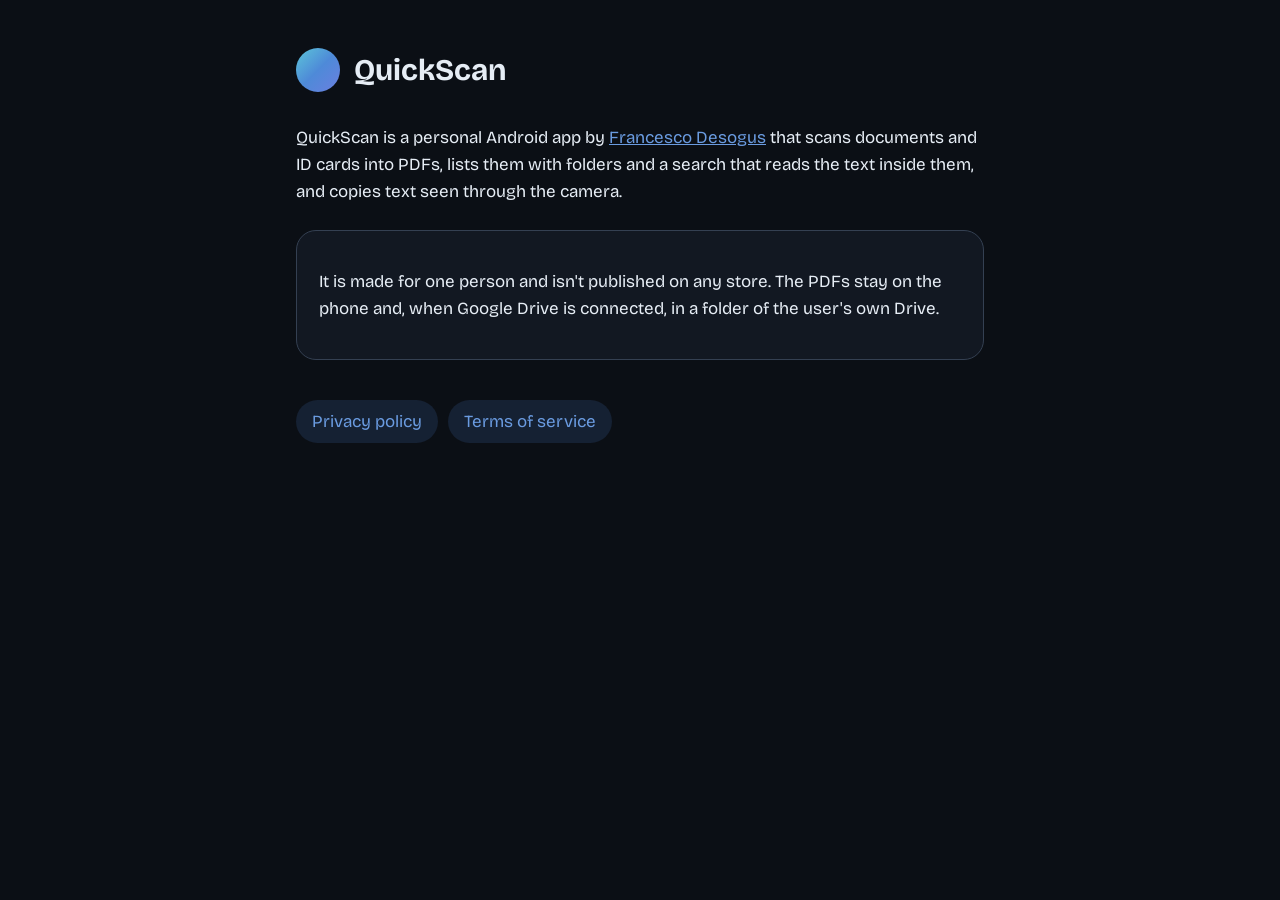
==== index.html @ 7d21aa6a "Home page, privacy policy and terms for QuickScan Co-Authored-By: Claude Opus 5.5 <noreply@anthropic" ====
<!doctype html>
<html lang="en">
<head>
    <meta charset="utf-8">
    <meta name="viewport" content="width=device-width, initial-scale=1">
    <title>QuickScan</title>
    <link rel="preconnect" href="https://fonts.googleapis.com">
    <link href="https://fonts.googleapis.com/css2?family=Bricolage+Grotesque:wght@400;600&display=swap" rel="stylesheet">
    <link rel="stylesheet" href="style.css">
</head>
<body>
<main>
    <header>
        <div class="mark" aria-hidden="true"></div>
        <h1>QuickScan</h1>
    </header>

    <p>QuickScan is a personal Android app by <a href="https://github.com/FrancescoDesogus">Francesco Desogus</a> that scans documents and ID cards into PDFs, lists them with folders and a search that reads the text inside them, and copies text seen through the camera.</p>

    <div class="card">
        <p>It is made for one person and isn't published on any store. The PDFs stay on the phone and, when Google Drive is connected, in a folder of the user's own Drive.</p>
    </div>

    <nav>
        <a href="privacy.html">Privacy policy</a>
        <a href="terms.html">Terms of service</a>
    </nav>
</main>
</body>
</html>
---- style.css ----
:root {
    --bg: #0b0f15;
    --surface: #121822;
    --border: #344052;
    --text: #e6edf5;
    --muted: #8c98aa;
    --accent: #6a9be0;
    --accent-soft: rgba(74, 127, 204, 0.16);
}

* {
    box-sizing: border-box;
}

body {
    margin: 0;
    background: var(--bg);
    color: var(--text);
    font-family: "Bricolage Grotesque", system-ui, sans-serif;
    font-size: 17px;
    line-height: 1.6;
}

main {
    max-width: 720px;
    margin: 0 auto;
    padding: 48px 16px 64px;
}

header {
    display: flex;
    align-items: center;
    gap: 14px;
    margin-bottom: 32px;
}

.mark {
    width: 44px;
    height: 44px;
    border-radius: 50%;
    background: linear-gradient(135deg, #5cc6d9, #4e8ad8, #6b7fe0);
    flex-shrink: 0;
}

h1 {
    margin: 0;
    font-size: 30px;
    line-height: 1.2;
}

h2 {
    margin: 32px 0 8px;
    font-size: 20px;
}

p, li {
    color: var(--text);
}

.muted {
    color: var(--muted);
}

a {
    color: var(--accent);
}

.card {
    background: var(--surface);
    border: 1px solid var(--border);
    border-radius: 20px;
    padding: 20px 22px;
    margin: 24px 0;
}

nav {
    display: flex;
    flex-wrap: wrap;
    gap: 10px;
    margin-top: 40px;
}

nav a {
    text-decoration: none;
    padding: 8px 16px;
    border-radius: 999px;
    background: var(--accent-soft);
}
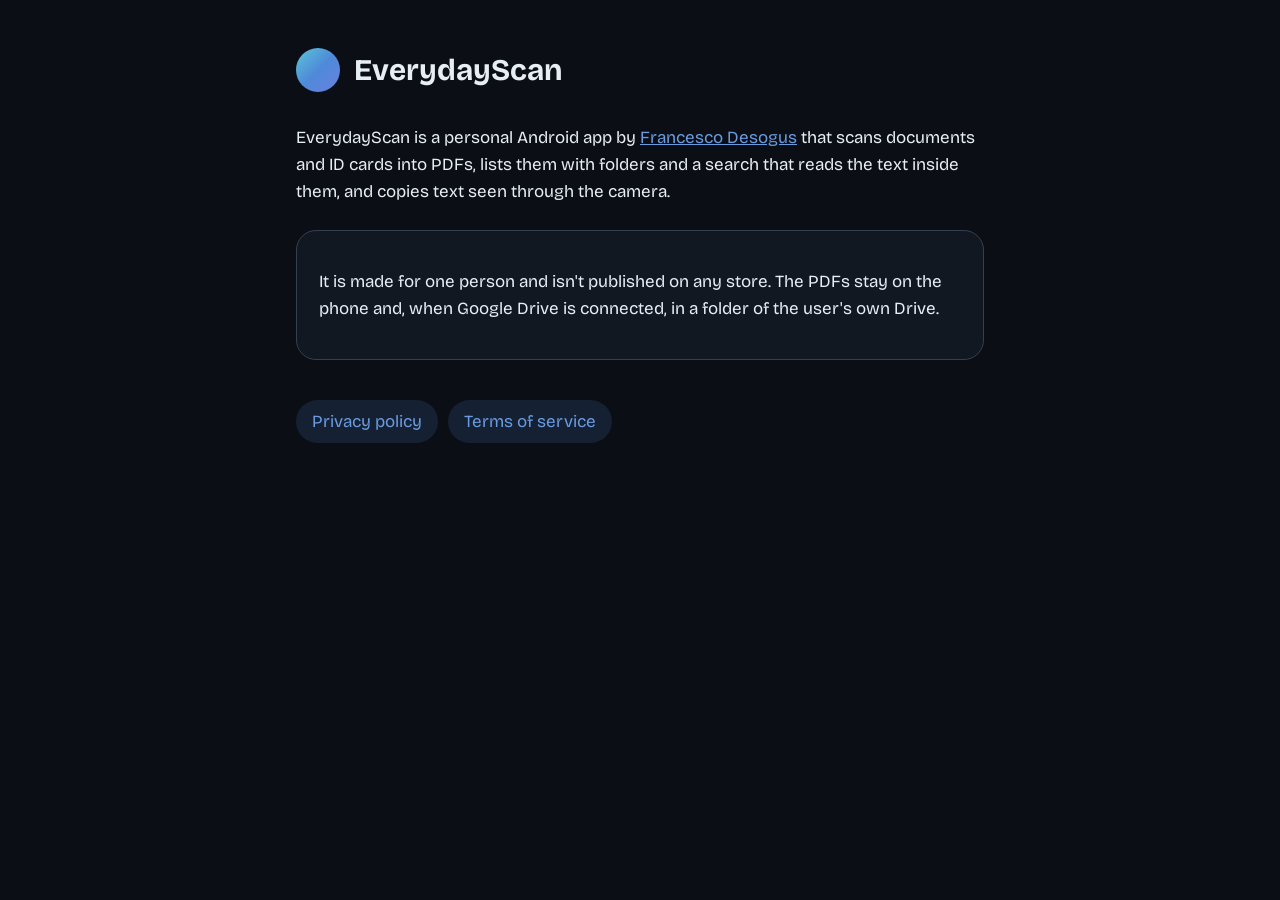
==== commit bb9a93aa: "Rename the app to EverydayScan Co-Authored-By: Claude Opus 5.5 <noreply@anthropic.com>" ====
--- a/index.html
+++ b/index.html
@@ -3,7 +3,7 @@
 <head>
     <meta charset="utf-8">
     <meta name="viewport" content="width=device-width, initial-scale=1">
-    <title>QuickScan</title>
+    <title>EverydayScan</title>
     <link rel="preconnect" href="https://fonts.googleapis.com">
     <link href="https://fonts.googleapis.com/css2?family=Bricolage+Grotesque:wght@400;600&display=swap" rel="stylesheet">
     <link rel="stylesheet" href="style.css">
@@ -12,10 +12,10 @@
 <main>
     <header>
         <div class="mark" aria-hidden="true"></div>
-        <h1>QuickScan</h1>
+        <h1>EverydayScan</h1>
     </header>
 
-    <p>QuickScan is a personal Android app by <a href="https://github.com/FrancescoDesogus">Francesco Desogus</a> that scans documents and ID cards into PDFs, lists them with folders and a search that reads the text inside them, and copies text seen through the camera.</p>
+    <p>EverydayScan is a personal Android app by <a href="https://github.com/FrancescoDesogus">Francesco Desogus</a> that scans documents and ID cards into PDFs, lists them with folders and a search that reads the text inside them, and copies text seen through the camera.</p>
 
     <div class="card">
         <p>It is made for one person and isn't published on any store. The PDFs stay on the phone and, when Google Drive is connected, in a folder of the user's own Drive.</p>
